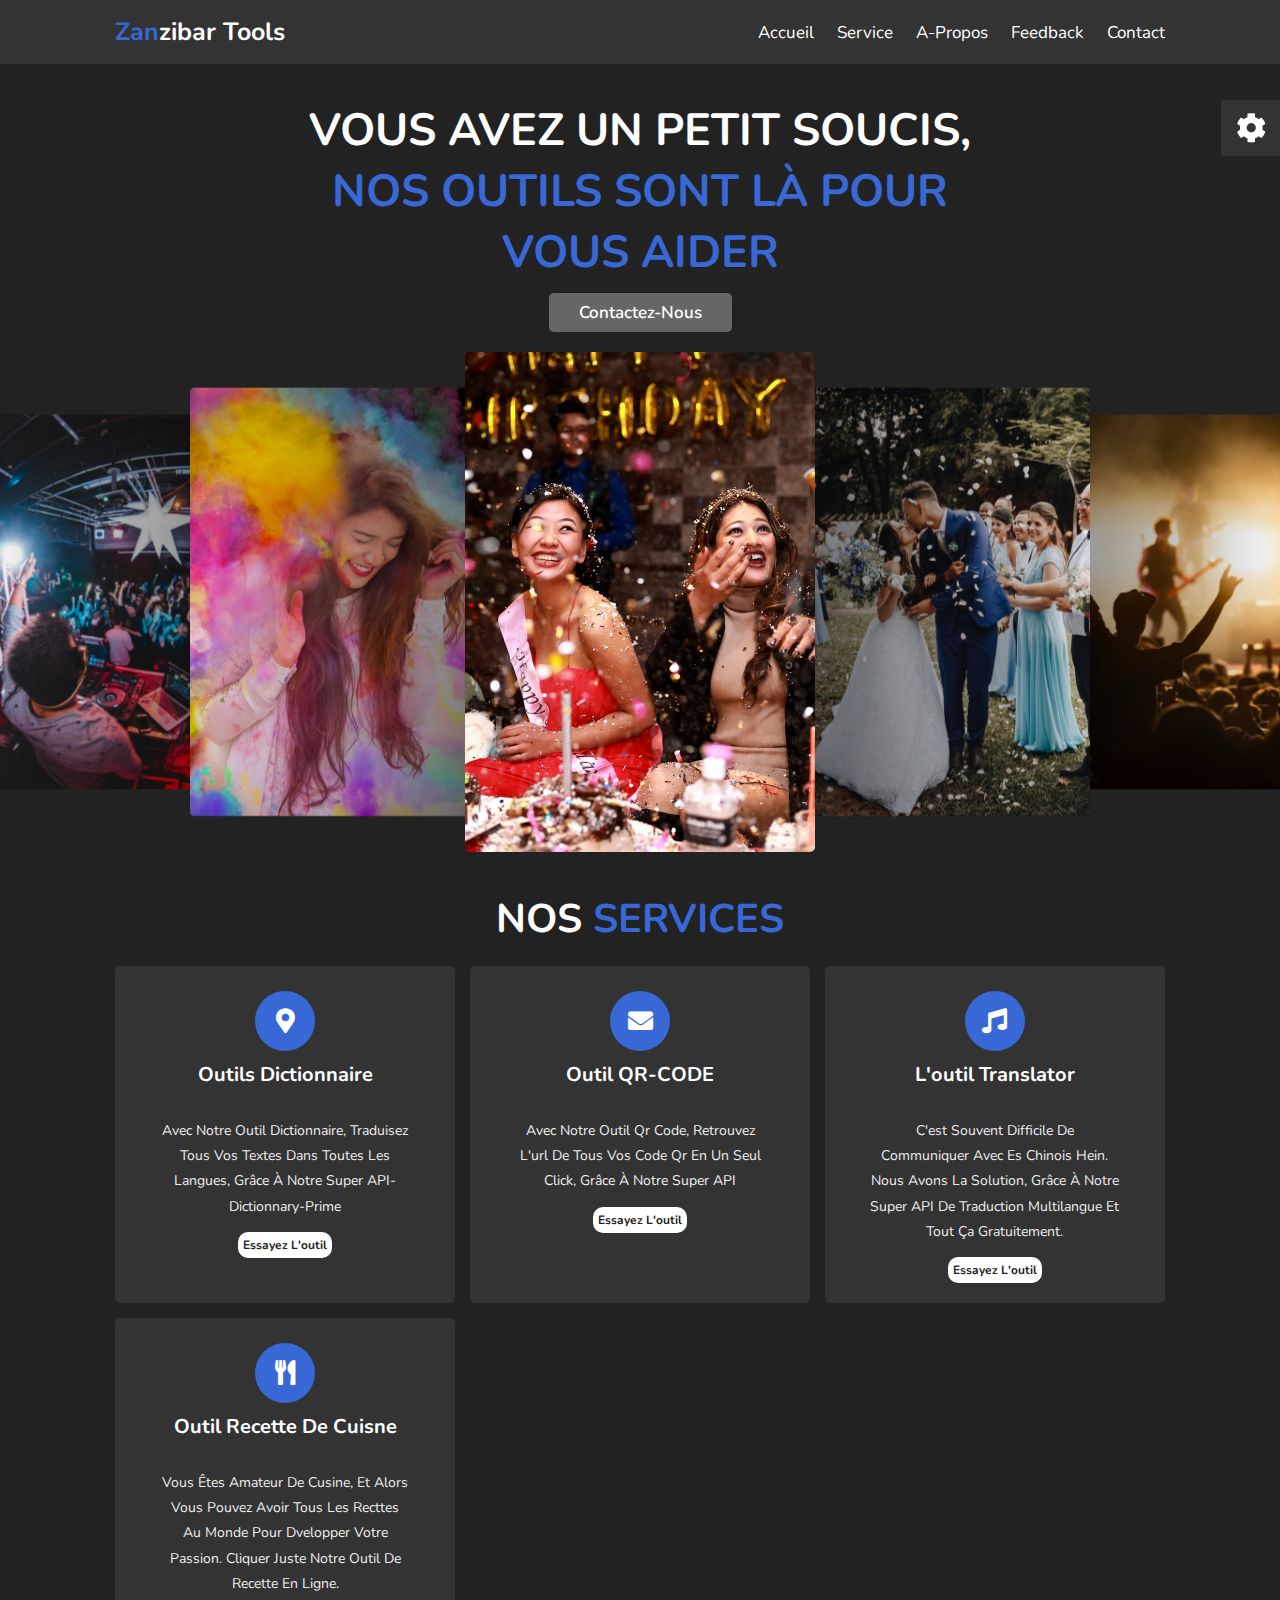
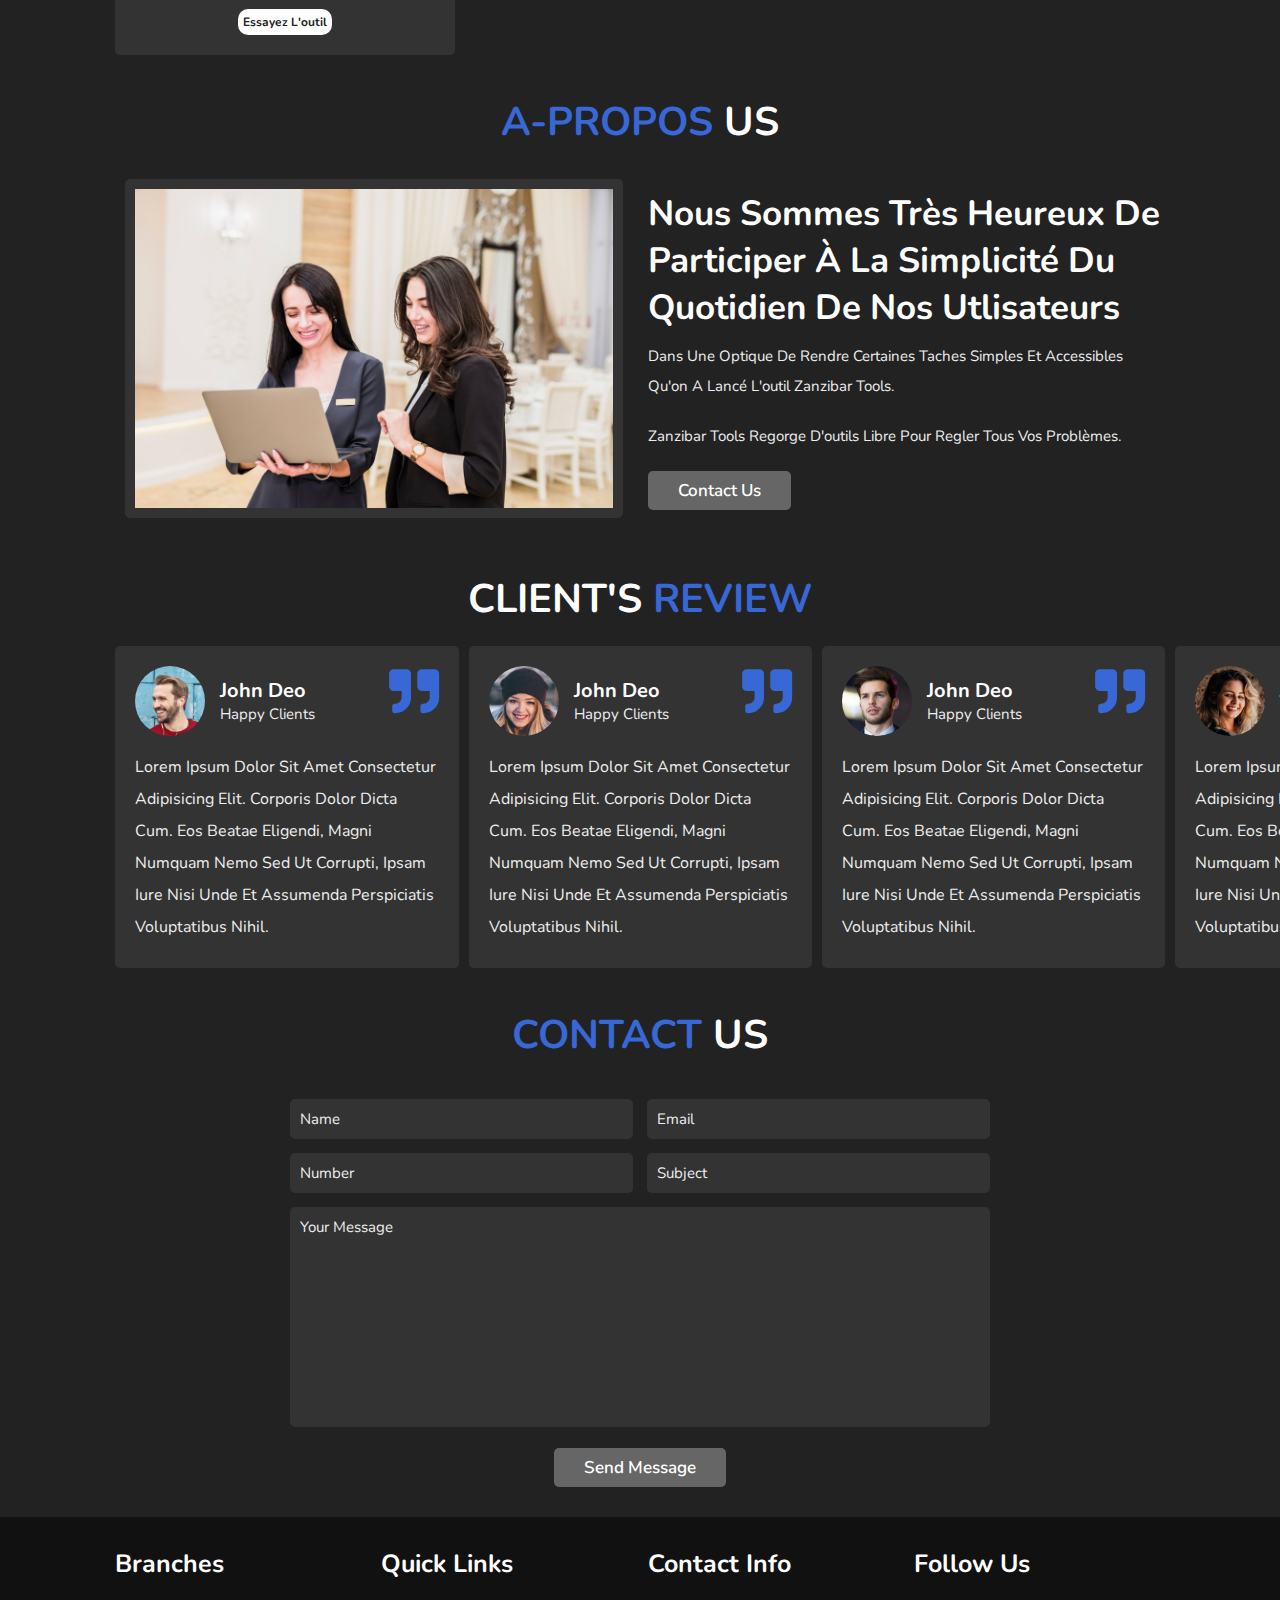
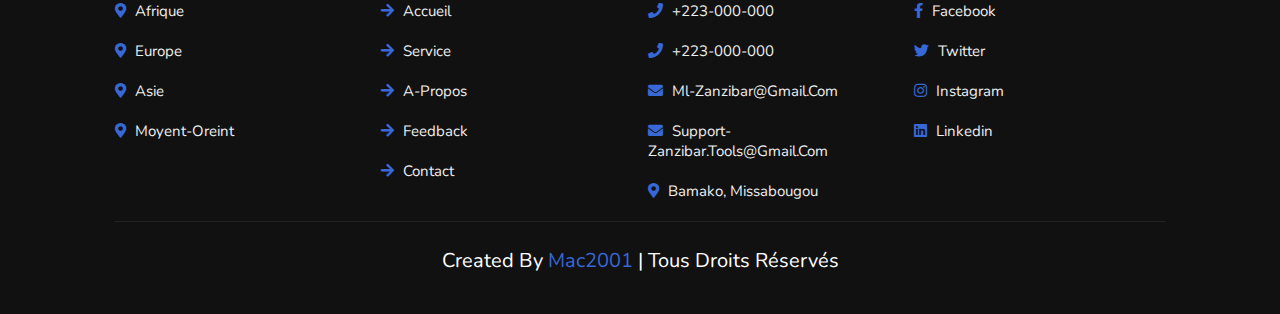
==== index.html @ 7cca69da "first commit" ====
<!DOCTYPE html>
<html lang="en">
  <head>
    <meta charset="UTF-8" />
    <meta http-equiv="X-UA-Compatible" content="IE=edge" />
    <meta name="viewport" content="width=device-width, initial-scale=1.0" />
    <title>Complete Responsive Event Organizer Website Design Tutorial</title>

    <link
      rel="stylesheet"
      href="https://unpkg.com/swiper/swiper-bundle.min.css"
    />

    <!-- font awesome cdn link  -->
    <link
      rel="stylesheet"
      href="https://cdnjs.cloudflare.com/ajax/libs/font-awesome/5.15.4/css/all.min.css"
    />

    <!-- custom css file link  -->
    <link rel="stylesheet" href="css/style.css" />
  </head>
  <body>
    <!-- header section starts  -->

    <header class="header">
      <a href="#" class="logo"><span>Zan</span>zibar Tools</a>

      <nav class="navbar">
        <a href="#home">Accueil</a>
        <a href="#service">Service</a>
        <a href="#about">A-Propos</a>
        <a href="#review">Feedback</a>
        <a href="#contact">Contact</a>
      </nav>

      <div id="menu-bars" class="fas fa-bars"></div>
    </header>

    <!-- header section ends -->

    <!-- home section starts  -->

    <section class="home" id="home">
      <div class="content">
        <h3>Vous avez un petit soucis,  <span> nos outils sont là pour vous aider </span></h3>
        <a href="#" class="btn">contactez-nous</a>
      </div>

      <div class="swiper-container home-slider">
        <div class="swiper-wrapper">
          <div class="swiper-slide">
            <img src="images/slide-1.jpg" alt="" />
          </div>
          <div class="swiper-slide">
            <img src="images/slide-2.jpg" alt="" />
          </div>
          <div class="swiper-slide">
            <img src="images/slide-3.jpg" alt="" />
          </div>
          <div class="swiper-slide">
            <img src="images/slide-4.jpg" alt="" />
          </div>
          <div class="swiper-slide">
            <img src="images/slide-5.jpg" alt="" />
          </div>
          <div class="swiper-slide">
            <img src="images/slide-6.jpg" alt="" />
          </div>
        </div>
      </div>
    </section>

    <!-- home section ends -->

    <!-- service section starts  -->

    <section class="service" id="service">
      <h1 class="heading">Nos <span>Services</span></h1>

      <div class="box-container">
        <div class="box">
          <i class="fas fa-map-marker-alt"></i>
          <h3>outils Dictionnaire</h3>
          <p>
           Avec notre outil Dictionnaire, traduisez tous vos textes dans toutes les langues, grâce à notre
           super API-Dictionnary-Prime
          </p>
          <a href="./templates/Dictionary App in JavaScript/index.html">Essayez l'outil</a>
        </div>

        <div class="box">
          <i class="fas fa-envelope"></i>
          <h3>outil QR-CODE</h3>
          <p>
             Avec notre outil Qr code, retrouvez l'url de tous vos code qr en un seul click, grâce à notre
           super API
          </p>
           <a href="./templates/QR Code Reader in JavaScript/index.html">Essayez l'outil</a>
        </div>

        <div class="box">
          <i class="fas fa-music"></i>
          <h3>l'outil translator</h3>
          <p>
             C'est souvent difficile de communiquer avec es chinois hein. Nous avons la solution, grâce à notre
           super API de traduction multilangue et tout ça gratuitement.
          </p>
           <a href="./templates/Language Translator App in JavaScript/index.html">Essayez l'outil</a>
        </div>

        <div class="box">
          <i class="fas fa-utensils"></i>
          <h3>outil recette de cuisne</h3>
          <p>
            vous êtes amateur de cusine, et alors vous pouvez avoir tous les recttes au monde pour dvelopper votre passion. Cliquer juste notre outil de recette en ligne.
          </p>
           <a href="./templates/Meal-DB-API-master/index.html">Essayez l'outil</a>
        </div>
      </div>
    </section>

    <!-- service section ends -->

    <!-- about section starts  -->

    <section class="about" id="about">
      <h1 class="heading"><span>A-Propos</span> us</h1>

      <div class="row">
        <div class="image">
          <img src="images/about-img.jpg" alt="" />
        </div>

        <div class="content">
          <h3>Nous sommes très heureux de participer à la simplicité du quotidien de nos utlisateurs</h3>
          <p>
           dans une optique de rendre certaines taches simples et accessibles qu'on a lancé l'outil Zanzibar Tools.
          </p>
          <p>
            Zanzibar Tools regorge d'outils libre pour regler tous vos problèmes.
          </p>
          <a href="#contact" class="btn">contact us</a>
        </div>
      </div>
    </section>

    <!-- about section ends -->

    <!-- review section starts  -->

    <section class="reivew" id="review">
      <h1 class="heading">client's <span>review</span></h1>

      <div class="review-slider swiper-container">
        <div class="swiper-wrapper">
          <div class="swiper-slide box">
            <i class="fas fa-quote-right"></i>
            <div class="user">
              <img src="images/pic-1.png" alt="" />
              <div class="user-info">
                <h3>john deo</h3>
                <span>happy clients</span>
              </div>
            </div>
            <p>
              Lorem ipsum dolor sit amet consectetur adipisicing elit. Corporis
              dolor dicta cum. Eos beatae eligendi, magni numquam nemo sed ut
              corrupti, ipsam iure nisi unde et assumenda perspiciatis
              voluptatibus nihil.
            </p>
          </div>

          <div class="swiper-slide box">
            <i class="fas fa-quote-right"></i>
            <div class="user">
              <img src="images/pic-2.png" alt="" />
              <div class="user-info">
                <h3>john deo</h3>
                <span>happy clients</span>
              </div>
            </div>
            <p>
              Lorem ipsum dolor sit amet consectetur adipisicing elit. Corporis
              dolor dicta cum. Eos beatae eligendi, magni numquam nemo sed ut
              corrupti, ipsam iure nisi unde et assumenda perspiciatis
              voluptatibus nihil.
            </p>
          </div>

          <div class="swiper-slide box">
            <i class="fas fa-quote-right"></i>
            <div class="user">
              <img src="images/pic-3.png" alt="" />
              <div class="user-info">
                <h3>john deo</h3>
                <span>happy clients</span>
              </div>
            </div>
            <p>
              Lorem ipsum dolor sit amet consectetur adipisicing elit. Corporis
              dolor dicta cum. Eos beatae eligendi, magni numquam nemo sed ut
              corrupti, ipsam iure nisi unde et assumenda perspiciatis
              voluptatibus nihil.
            </p>
          </div>

          <div class="swiper-slide box">
            <i class="fas fa-quote-right"></i>
            <div class="user">
              <img src="images/pic-4.png" alt="" />
              <div class="user-info">
                <h3>john deo</h3>
                <span>happy clients</span>
              </div>
            </div>
            <p>
              Lorem ipsum dolor sit amet consectetur adipisicing elit. Corporis
              dolor dicta cum. Eos beatae eligendi, magni numquam nemo sed ut
              corrupti, ipsam iure nisi unde et assumenda perspiciatis
              voluptatibus nihil.
            </p>
          </div>
        </div>
      </div>
    </section>

    <!-- review section ends -->

    <!-- contact section starts  -->

    <section class="contact" id="contact">
      <h1 class="heading"><span>contact</span> us</h1>

      <form action="">
        <div class="inputBox">
          <input type="text" placeholder="name" />
          <input type="email" placeholder="email" />
        </div>
        <div class="inputBox">
          <input type="number" placeholder="number" />
          <input type="text" placeholder="subject" />
        </div>
        <textarea
          name=""
          placeholder="your message"
          id=""
          cols="30"
          rows="10"
        ></textarea>
        <input type="submit" value="send message" class="btn" />
      </form>
    </section>

    <!-- contact section ends -->

    <!-- footer section starts  -->

    <section class="footer">
      <div class="box-container">
        <div class="box">
          <h3>branches</h3>
          <a href="#"> <i class="fas fa-map-marker-alt"></i> Afrique </a>
          <a href="#"> <i class="fas fa-map-marker-alt"></i> Europe </a>
          <a href="#"> <i class="fas fa-map-marker-alt"></i> Asie</a>
          <a href="#"> <i class="fas fa-map-marker-alt"></i> Moyent-Oreint </a>
        </div>

        <div class="box">
          <h3>quick links</h3>
          <a href="#"> <i class="fas fa-arrow-right"></i> Accueil </a>
          <a href="#"> <i class="fas fa-arrow-right"></i> Service </a>
          <a href="#"> <i class="fas fa-arrow-right"></i> A-Propos </a>
          <a href="#"> <i class="fas fa-arrow-right"></i> Feedback </a>
          <a href="#"> <i class="fas fa-arrow-right"></i> Contact </a>
        </div>

        <div class="box">
          <h3>contact info</h3>
          <a href="#"> <i class="fas fa-phone"></i> +223-000-000 </a>
          <a href="#"> <i class="fas fa-phone"></i> +223-000-000 </a>
          <a href="#"> <i class="fas fa-envelope"></i> ml-zanzibar@gmail.com </a>
          <a href="#"> <i class="fas fa-envelope"></i> support-zanzibar.tools@gmail.com </a>
          <a href="#">
            <i class="fas fa-map-marker-alt"></i> Bamako, Missabougou
          </a>
        </div>

        <div class="box">
          <h3>follow us</h3>
          <a href="#"> <i class="fab fa-facebook-f"></i> facebook </a>
          <a href="#"> <i class="fab fa-twitter"></i> twitter </a>
          <a href="#"> <i class="fab fa-instagram"></i> instagram </a>
          <a href="#"> <i class="fab fa-linkedin"></i> linkedin </a>
        </div>
      </div>

      <div class="credit">
        created by <span>Mac2001</span> | Tous droits réservés
      </div>
    </section>

    <!-- footer section ends -->

    <!-- theme toggler  -->

    <div class="theme-toggler">
      <div class="toggle-btn">
        <i class="fas fa-cog"></i>
      </div>

      <h3>choose color</h3>

      <div class="buttons">
        <div class="theme-btn" style="background: #3867d6"></div>
        <div class="theme-btn" style="background: #f7b731"></div>
        <div class="theme-btn" style="background: #ff0033"></div>
        <div class="theme-btn" style="background: #20bf6b"></div>
        <div class="theme-btn" style="background: #fa8231"></div>
        <div class="theme-btn" style="background: #fc427b"></div>
      </div>
    </div>

    <script src="https://unpkg.com/swiper/swiper-bundle.min.js"></script>

    <!-- custom js file link  -->
    <script src="js/script.js"></script>
  </body>
</html>
---- css/style.css ----
@import url('https://fonts.googleapis.com/css2?family=Nunito:wght@200;600;700&display=swap');

:root{
    --main-color:#3867d6;
}

*{
    font-family: 'Nunito', sans-serif;
    margin:0; padding:0;
    box-sizing: border-box;
    outline: none; border:none;
    text-decoration: none;
    text-transform: capitalize;
    transition: .2s linear;
}

html{
    font-size: 62.5%;
    overflow-x: hidden;
    scroll-padding-top: 7rem;
    scroll-behavior: smooth;
}

html::-webkit-scrollbar{
    width:1rem;
}

html::-webkit-scrollbar-track{
    background: #444;
}

html::-webkit-scrollbar-thumb{
    background: var(--main-color);
    border-radius: 5rem;
}

body{
    background: #222;
}

section{
    padding:2rem 9%;
}

.heading{
    text-align: center;
    padding-bottom: 2rem;
    color:#fff;
    text-transform: uppercase;
    font-size: 4rem;
}

.heading span{
    color:var(--main-color);
    text-transform: uppercase;
}

.btn{
    margin-top: 1rem;
    display: inline-block;
    padding:.8rem 3rem;
    font-size: 1.7rem;
    border-radius: .5rem;
    background: #666;
    color:#fff;
    cursor: pointer;
    font-weight: 600;
}

.btn:hover{
    background:var(--main-color);
}

.header{
    position: fixed;
    top:0; left: 0; right: 0;
    z-index: 10000;
    background: #333;
    display: flex;
    align-items: center;
    justify-content: space-between;
    padding:1.5rem 9%;
}

.header .logo{
    font-weight: bolder;
    color:#fff;
    font-size: 2.5rem;
}

.header .logo span{
    color:var(--main-color);
}

.header .navbar a{
    font-size: 1.7rem;
    color:#fff;
    margin-left: 2rem;
}

.header .navbar a:hover{
    color:var(--main-color);
}

#menu-bars{
    font-size: 3rem;
    color:#fff;
    cursor: pointer;
    display: none;
}

.home .content{
    text-align: center;
    padding-top: 6rem;
    margin:2rem auto;
    max-width: 70rem;
}

.home .content h3{
    color:#fff;
    font-size: 4.5rem;
    text-transform: uppercase;
}

.home .content h3 span{
    color:var(--main-color);
    text-transform: uppercase;
}

.home .home-slider .swiper-slide{
    overflow: hidden;
    border-radius: .5rem;
    height: 50rem;
    width:35rem;
}

.home .home-slider .swiper-slide img{
    height:100%;
    width:100%;
    object-fit: cover;
}

.service .box-container{
    display: grid;
    grid-template-columns: repeat(auto-fit, minmax(27rem, 1fr));
    gap:1.5rem;
}

.service .box-container .box{
    border-radius: .5rem;
    background:#333;
    text-align: center;
    padding:2.5rem;
}

.service .box-container .box i{
    height: 6rem;
    width: 6rem;
    line-height: 6rem;
    border-radius: 50%;
    font-size: 2.5rem;
    background:var(--main-color);
    color:#fff;
}

.service .box-container .box h3{
    font-size: 2rem;
    color:#fff;
    padding:1rem 0;
}

.service .box-container .box p{
    font-size: 1.4rem;
    color:#eee;
    line-height: 1.8;
    margin: 20px;
}
.service .box-container .box a {
    font-size: 1.20rem;
    color:#222;
    font-weight: bolder;
    line-height: 0.5;
    background-color: #fff;
    border-radius: 10px;
    padding: 5px;
    margin: 62px;
}

.about .row{
    display: flex;
    align-items: center;
    flex-wrap: wrap;
    gap:1.5rem;
}

.about .row .image{
    flex:1 1 45rem;
    padding:1rem;
}

.about .row .image img{ 
    width: 100%;
    border-radius: .5rem;
    border:1rem solid #333;
}

.about .row .content{
    flex:1 1 45rem;
}

.about .row .content h3{
    font-size: 3.5rem;
    color:#fff;
}

.about .row .content p{
    font-size: 1.5rem;
    color:#eee;
    padding:1rem 0;
    line-height: 2;
}

.reivew .box{
    border-radius: .5rem;
    background: #333;
    padding:2rem;
    position: relative;
}

.reivew .box .fa-quote-right{
    position: absolute;
    top:2rem; right: 2rem;
    color:var(--main-color);
    font-size: 5rem;
}

.reivew .box .user{
    display: flex;
    align-items: center;
    gap:1.5rem;
    padding-bottom: 1rem;
}

.reivew .box .user img{
    height:7rem;
    width: 7rem;
    border-radius: 50%;
    object-fit: cover;
}

.reivew .box .user h3{
    font-size: 2rem;
    color:#fff;
}

.reivew .box .user span{
    font-size: 1.5rem;
    color:#eee;
}

.reivew .box p{
    line-height: 2;
    color:#eee;
    padding:.5rem 0;
    font-size: 1.6rem;
}

.contact form{
    max-width: 70rem;
    margin:1rem auto;
    text-align: center;
}

.contact form .inputBox{
    display: flex;
    justify-content: space-between;
    flex-wrap: wrap;
}

.contact form .inputBox input,
.contact form textarea{
    width: 100%;
    background:#333;
    border-radius: .5rem;
    padding:1rem;
    margin:.7rem 0;
    font-size: 1.5rem;
    color:#fff;
    text-transform: none;
}

.contact form .inputBox input::placeholder,
.contact form textarea::placeholder{
    color:#eee;
    text-transform: capitalize;
}

.contact form .inputBox input:focus,
.contact form textarea:focus{
    background:#444;
}

.contact form .inputBox input{
    width: 49%;
}

.contact form textarea{
    resize: none;
}

.footer{
    background:#111;
}

.footer .box-container{
    display: grid;
    grid-template-columns: repeat(auto-fit, minmax(25rem, 1fr));
    gap:1.5rem;
}

.footer .box-container .box h3{
    font-size: 2.5rem;
    padding:1rem 0;
    color:#fff;
}

.footer .box-container .box a{
    display: block;
    font-size: 1.5rem;
    padding:1rem 0;
    color:#eee;
}

.footer .box-container .box a i{
    padding-right: .5rem;
    color:var(--main-color);
}

.footer .box-container .box a:hover i{
    padding-right: 1.5rem;
    color:#fff;
}

.footer .credit{
    text-align: center;
    border-top: .1rem solid #222;
    color:#fff;
    padding:2rem;
    padding-top: 2.5rem;
    margin-top: 1rem;
    font-size: 2rem;
}

.footer .credit span{
    color:var(--main-color);
}

.theme-toggler{
    position: fixed;
    top:10rem; right:-20rem;
    background: #333;
    z-index: 1000;
    width: 20rem;
    text-align: center;
}

.theme-toggler.active{
    right:0;
}

.theme-toggler h3{
    color:#fff;
    padding:1rem 0;
    font-size: 2rem;
}

.theme-toggler .buttons{
    display: flex;
    justify-content:center;
    flex-wrap: wrap;
    gap:1rem;
    padding:1rem;
}

.theme-toggler .buttons .theme-btn{
    height: 5rem;
    width: 5rem;
    border-radius: 50%;
    cursor: pointer;
}

.theme-toggler .toggle-btn{
    position: absolute;
    top:0; left:-5.9rem;
    padding:1.3rem 1.5rem;
    background:#333;
    cursor: pointer;
}

.theme-toggler .toggle-btn i{
    color:#fff;
    font-size: 3rem;
    animation: spin 4s linear infinite;
}

@keyframes spin {
    0%{
        transform: rotate(360deg);
    }
}










/* media queries  */

@media (max-width:991px){

    html{
        font-size: 55%;
    }

    .header{
        padding:1.5rem 2rem;
    }

    section{
        padding:2rem;
    }

}

@media (max-width:768px){

    #menu-bars{
        display: initial;
    }

    .header .navbar{
        position: absolute;
        top:100%; left:0; right:0;
        border-top: .1rem solid #222;
        background: #333;
        clip-path: polygon(0 0, 100% 0, 100% 0, 0 0);
    }

    .header .navbar.active{
        clip-path: polygon(0 0, 100% 0, 100% 100%, 0% 100%);
    }

    .fa-times{
        transform: rotate(180deg);
    }

    .header .navbar a{
        display: flex;
        background:#222;
        border-radius: .5rem;
        padding:1.3rem;
        margin:1.3rem;
        font-size: 2rem;
    }

    .home .content h3{
        font-size: 4rem;
    }
     .service .box-container .box a {
        font-size: 1rem;
    }


}

@media (max-width:450px){

    html{
        font-size: 50%;
    }

    .home .home-slider .swiper-slide{
        width: 27rem;
    }

    .contact form .inputBox input{
        width: 100%;
    }
    .service .box-container .box a {
        font-size: 0.5rem;
    }

}
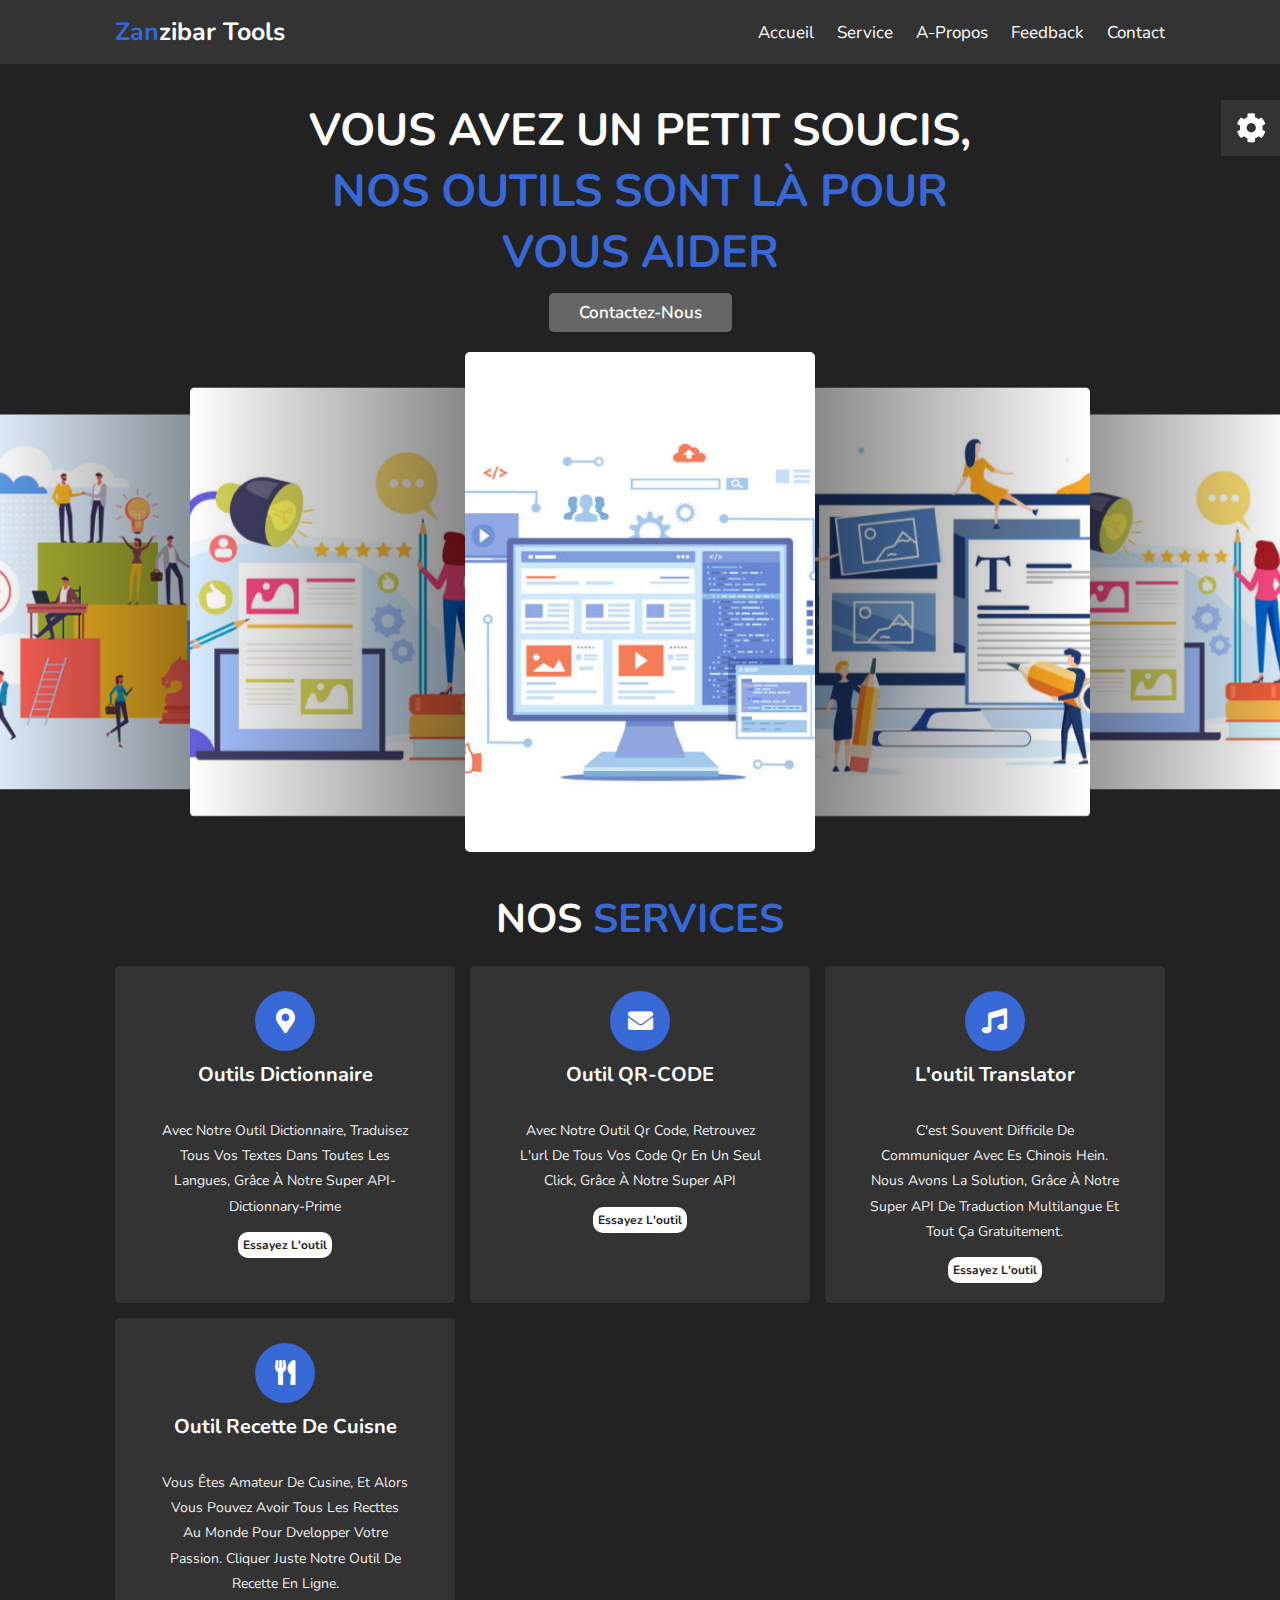
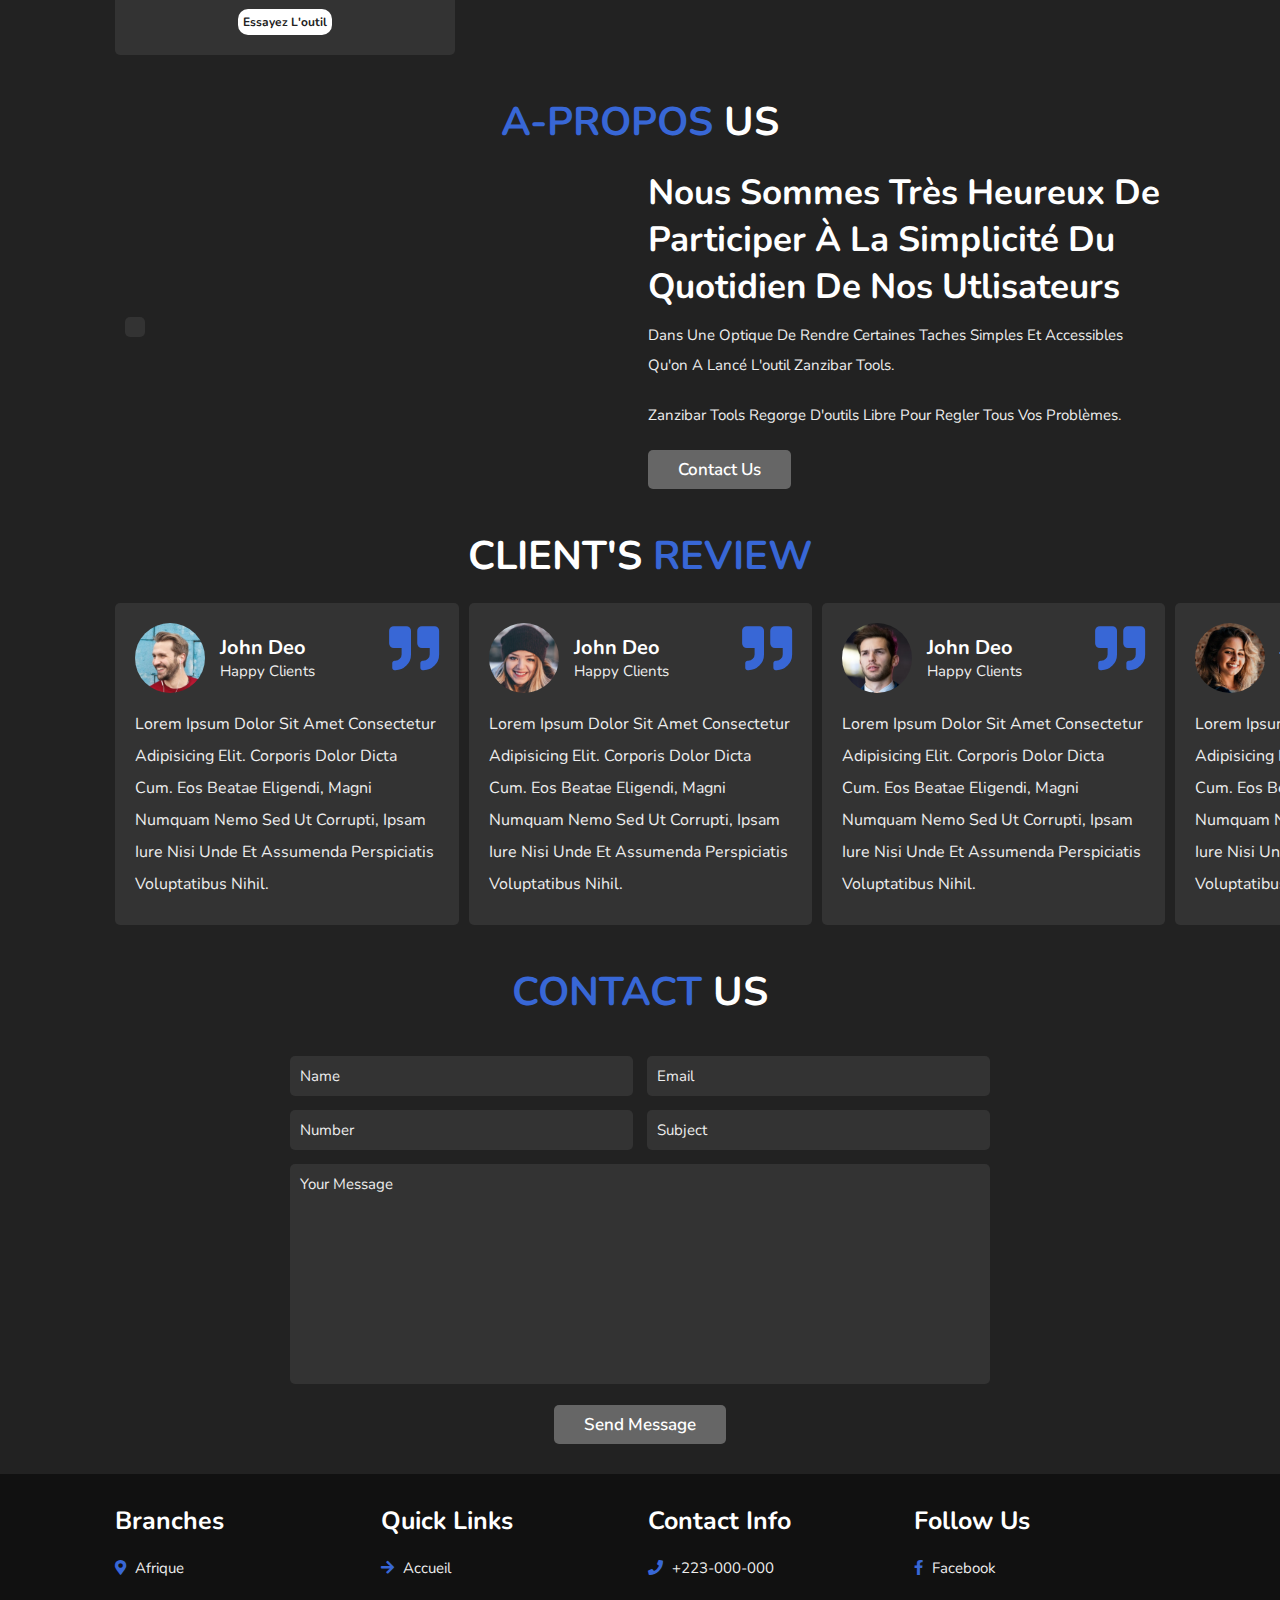
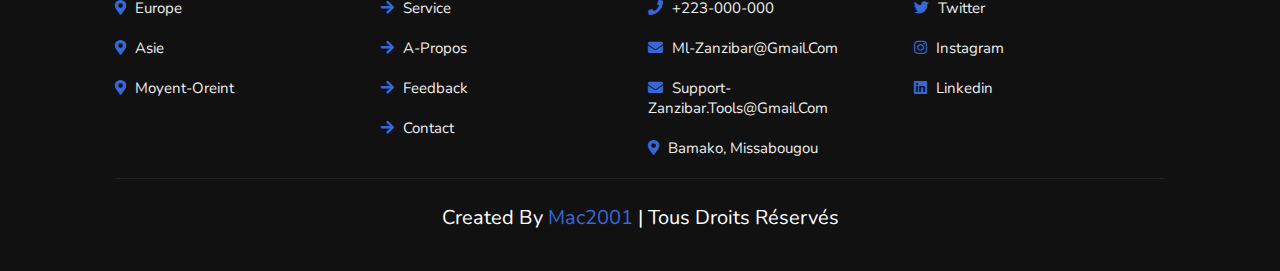
==== commit a94204f5: "change image et texte" ====
--- a/index.html
+++ b/index.html
@@ -4,7 +4,7 @@
     <meta charset="UTF-8" />
     <meta http-equiv="X-UA-Compatible" content="IE=edge" />
     <meta name="viewport" content="width=device-width, initial-scale=1.0" />
-    <title>Complete Responsive Event Organizer Website Design Tutorial</title>
+    <title>Zanzibar-Tools</title>
 
     <link
       rel="stylesheet"
@@ -43,29 +43,32 @@
 
     <section class="home" id="home">
       <div class="content">
-        <h3>Vous avez un petit soucis,  <span> nos outils sont là pour vous aider </span></h3>
+        <h3>
+          Vous avez un petit soucis,
+          <span> nos outils sont là pour vous aider </span>
+        </h3>
         <a href="#" class="btn">contactez-nous</a>
       </div>
 
       <div class="swiper-container home-slider">
         <div class="swiper-wrapper">
           <div class="swiper-slide">
-            <img src="images/slide-1.jpg" alt="" />
-          </div>
-          <div class="swiper-slide">
-            <img src="images/slide-2.jpg" alt="" />
-          </div>
-          <div class="swiper-slide">
-            <img src="images/slide-3.jpg" alt="" />
-          </div>
-          <div class="swiper-slide">
-            <img src="images/slide-4.jpg" alt="" />
-          </div>
-          <div class="swiper-slide">
-            <img src="images/slide-5.jpg" alt="" />
-          </div>
-          <div class="swiper-slide">
-            <img src="images/slide-6.jpg" alt="" />
+            <img src="images/slide1.jpg" alt="" />
+          </div>
+          <div class="swiper-slide">
+            <img src="images/slide2.jpg" alt="" />
+          </div>
+          <div class="swiper-slide">
+            <img src="images/slide3.jpg" alt="" />
+          </div>
+          <div class="swiper-slide">
+            <img src="images/slide4.jpg" alt="" />
+          </div>
+          <div class="swiper-slide">
+            <img src="images/slide5.jpg" alt="" />
+          </div>
+          <div class="swiper-slide">
+            <img src="images/slide6.jpg" alt="" />
           </div>
         </div>
       </div>
@@ -83,39 +86,50 @@
           <i class="fas fa-map-marker-alt"></i>
           <h3>outils Dictionnaire</h3>
           <p>
-           Avec notre outil Dictionnaire, traduisez tous vos textes dans toutes les langues, grâce à notre
-           super API-Dictionnary-Prime
-          </p>
-          <a href="./templates/Dictionary App in JavaScript/index.html">Essayez l'outil</a>
+            Avec notre outil Dictionnaire, traduisez tous vos textes dans toutes
+            les langues, grâce à notre super API-Dictionnary-Prime
+          </p>
+          <a href="./templates/Dictionary App in JavaScript/index.html"
+            >Essayez l'outil</a
+          >
         </div>
 
         <div class="box">
           <i class="fas fa-envelope"></i>
           <h3>outil QR-CODE</h3>
           <p>
-             Avec notre outil Qr code, retrouvez l'url de tous vos code qr en un seul click, grâce à notre
-           super API
-          </p>
-           <a href="./templates/QR Code Reader in JavaScript/index.html">Essayez l'outil</a>
+            Avec notre outil Qr code, retrouvez l'url de tous vos code qr en un
+            seul click, grâce à notre super API
+          </p>
+          <a href="./templates/QR Code Reader in JavaScript/index.html"
+            >Essayez l'outil</a
+          >
         </div>
 
         <div class="box">
           <i class="fas fa-music"></i>
           <h3>l'outil translator</h3>
           <p>
-             C'est souvent difficile de communiquer avec es chinois hein. Nous avons la solution, grâce à notre
-           super API de traduction multilangue et tout ça gratuitement.
-          </p>
-           <a href="./templates/Language Translator App in JavaScript/index.html">Essayez l'outil</a>
+            C'est souvent difficile de communiquer avec es chinois hein. Nous
+            avons la solution, grâce à notre super API de traduction multilangue
+            et tout ça gratuitement.
+          </p>
+          <a href="./templates/Language Translator App in JavaScript/index.html"
+            >Essayez l'outil</a
+          >
         </div>
 
         <div class="box">
           <i class="fas fa-utensils"></i>
           <h3>outil recette de cuisne</h3>
           <p>
-            vous êtes amateur de cusine, et alors vous pouvez avoir tous les recttes au monde pour dvelopper votre passion. Cliquer juste notre outil de recette en ligne.
-          </p>
-           <a href="./templates/Meal-DB-API-master/index.html">Essayez l'outil</a>
+            vous êtes amateur de cusine, et alors vous pouvez avoir tous les
+            recttes au monde pour dvelopper votre passion. Cliquer juste notre
+            outil de recette en ligne.
+          </p>
+          <a href="./templates/Meal-DB-API-master/index.html"
+            >Essayez l'outil</a
+          >
         </div>
       </div>
     </section>
@@ -133,12 +147,17 @@
         </div>
 
         <div class="content">
-          <h3>Nous sommes très heureux de participer à la simplicité du quotidien de nos utlisateurs</h3>
-          <p>
-           dans une optique de rendre certaines taches simples et accessibles qu'on a lancé l'outil Zanzibar Tools.
-          </p>
-          <p>
-            Zanzibar Tools regorge d'outils libre pour regler tous vos problèmes.
+          <h3>
+            Nous sommes très heureux de participer à la simplicité du quotidien
+            de nos utlisateurs
+          </h3>
+          <p>
+            dans une optique de rendre certaines taches simples et accessibles
+            qu'on a lancé l'outil Zanzibar Tools.
+          </p>
+          <p>
+            Zanzibar Tools regorge d'outils libre pour regler tous vos
+            problèmes.
           </p>
           <a href="#contact" class="btn">contact us</a>
         </div>
@@ -279,8 +298,12 @@
           <h3>contact info</h3>
           <a href="#"> <i class="fas fa-phone"></i> +223-000-000 </a>
           <a href="#"> <i class="fas fa-phone"></i> +223-000-000 </a>
-          <a href="#"> <i class="fas fa-envelope"></i> ml-zanzibar@gmail.com </a>
-          <a href="#"> <i class="fas fa-envelope"></i> support-zanzibar.tools@gmail.com </a>
+          <a href="#">
+            <i class="fas fa-envelope"></i> ml-zanzibar@gmail.com
+          </a>
+          <a href="#">
+            <i class="fas fa-envelope"></i> support-zanzibar.tools@gmail.com
+          </a>
           <a href="#">
             <i class="fas fa-map-marker-alt"></i> Bamako, Missabougou
           </a>
@@ -323,7 +346,7 @@
 
     <script src="https://unpkg.com/swiper/swiper-bundle.min.js"></script>
 
-    <!-- custom js file link  -->
+    <!-- custo js file link  -->
     <script src="js/script.js"></script>
   </body>
 </html>
